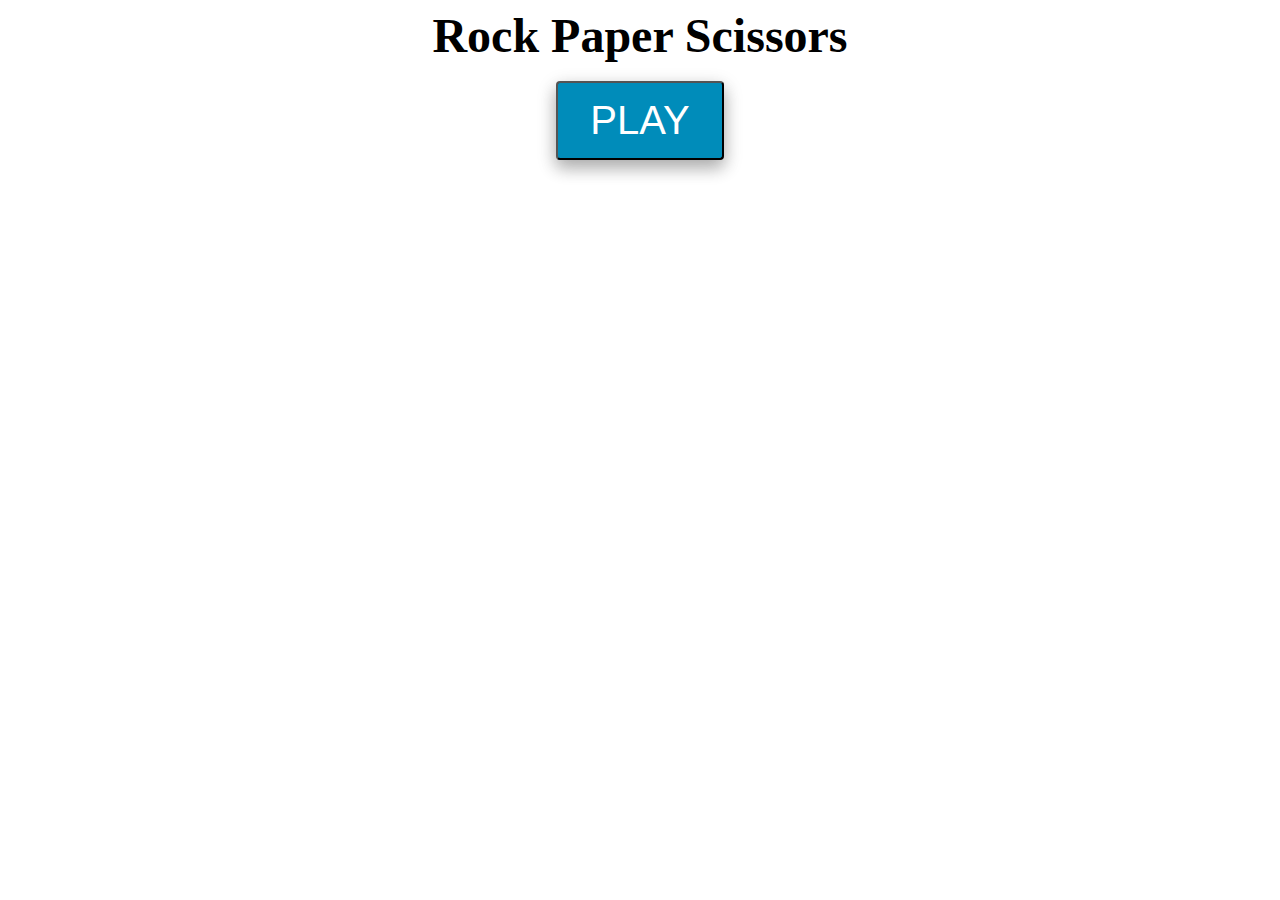
==== play.html @ f5b8608e "finish index.html" ====
<!DOCTYPE html>
<html lang="en">
<head>
  <meta charset="UTF-8">
  <meta name="viewport" content="width=device-width, initial-scale=1.0">
  <title>Rock Paper Scissors</title>
  <link rel="stylesheet" href="style.css">
</head>
<body id="mainscreen">
  <header class="text-center">
    <b>Rock Paper Scissors</b>
  </header>
  <br>
  <form action="play.html" class="text-center">
  <input type="submit" value="PLAY" class="buttonstart">
  </form>
</body>
</html>
---- style.css ----
header {
  top: 0;
  padding: 0;
  font-size: 300%;
}

#titlescreen {
  background-image: url(../media/title.jpg) ;
  background-size: cover;
  font-size: 125%;
}

.text-center {
  text-align: center;
}

.buttonstart {
  font-size: 250%;
  color: white;
  background-color: #008CBA;
  padding: 15px 32px;
  border-radius: 4px;
  text-align: center;
  box-shadow: 0 8px 16px 0 rgba(0,0,0,0.2), 0 6px 20px 0 rgba(0,0,0,0.19);
}
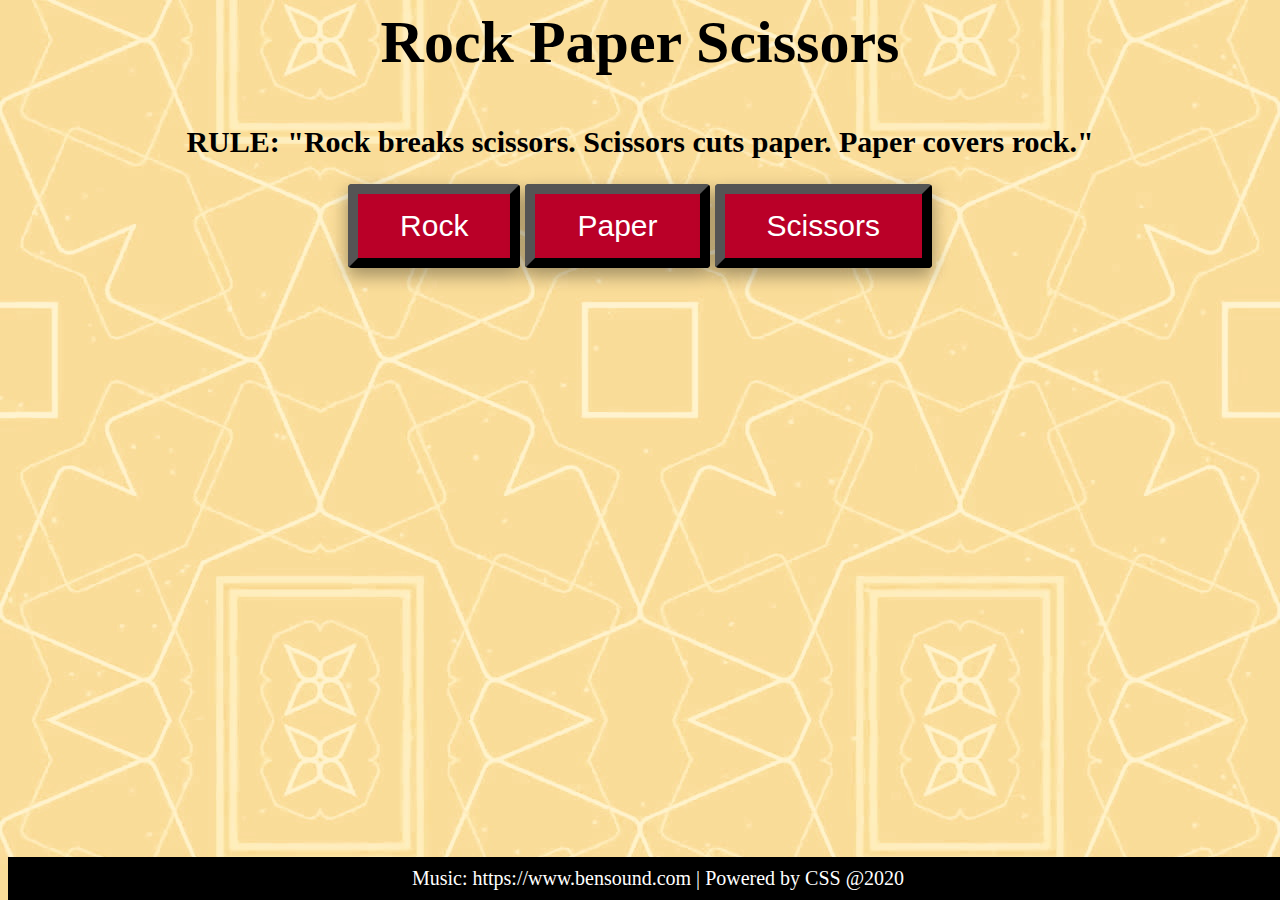
==== commit 7c0787ad: "add style.css & media files" ====
--- a/play.html
+++ b/play.html
@@ -11,8 +11,23 @@
     <b>Rock Paper Scissors</b>
   </header>
   <br>
-  <form action="play.html" class="text-center">
-  <input type="submit" value="PLAY" class="buttonstart">
-  </form>
+  <h2 class="text-center">
+    <strong>RULE:</strong> "Rock breaks scissors. Scissors cuts paper. Paper covers rock."
+  </h2>
+  <div class="text-center">
+    <button type='button' class="button-select">Rock</button>
+    <button type='button' class="button-select">Paper</button>
+    <button type='button' class="button-select">Scissors</button>
+  </div>
+  <div class='message text-center'>
+  </div>
+  <div class='score text-center'>
+  </div>
+  <footer>Music: https://www.bensound.com | Powered by CSS @2020</footer>
+  <audio controls autoplay loop hidden>
+    <source src="../media/bensound-jazzyfrenchy.mp3" type="audio/mpeg">
+    Your browser does not support the audio element.
+  </audio>
+  <script src="script.js"></script>
 </body>
 </html>--- a/style.css
+++ b/style.css
@@ -2,6 +2,17 @@
   top: 0;
   padding: 0;
   font-size: 300%;
+}
+
+footer {
+  background-color: black;
+  color: white;
+  text-align: center;
+  padding: 10px;
+  position: fixed;
+  margin: 0;
+  bottom: 0;
+  width: 100%;
 }
 
 #titlescreen {
@@ -10,16 +21,40 @@
   font-size: 125%;
 }
 
+#mainscreen {
+  background-image: url(../media/mainscreen.jpg) ;
+  background-size: cover;
+  font-size: 125%;
+}
+
 .text-center {
   text-align: center;
 }
 
-.buttonstart {
+.button-start {
   font-size: 250%;
   color: white;
-  background-color: #008CBA;
+  background-color: #c40f6a;
   padding: 15px 32px;
+  border-width: 10px;
   border-radius: 4px;
-  text-align: center;
   box-shadow: 0 8px 16px 0 rgba(0,0,0,0.2), 0 6px 20px 0 rgba(0,0,0,0.19);
+}
+
+.button-select {
+  font-size: 150%;
+  color: white;
+  background-color: #ba0028;
+  padding: 15px 42px;
+  border-width: 10px;
+  border-radius: 4px;
+  box-shadow: 0 8px 16px 0 rgba(0,0,0,0.2), 0 6px 20px 0 rgba(0,0,0,0.19);
+}
+
+.message {
+  font-size: 150px;
+}
+
+.score {
+  color: darkslateblue;
 }